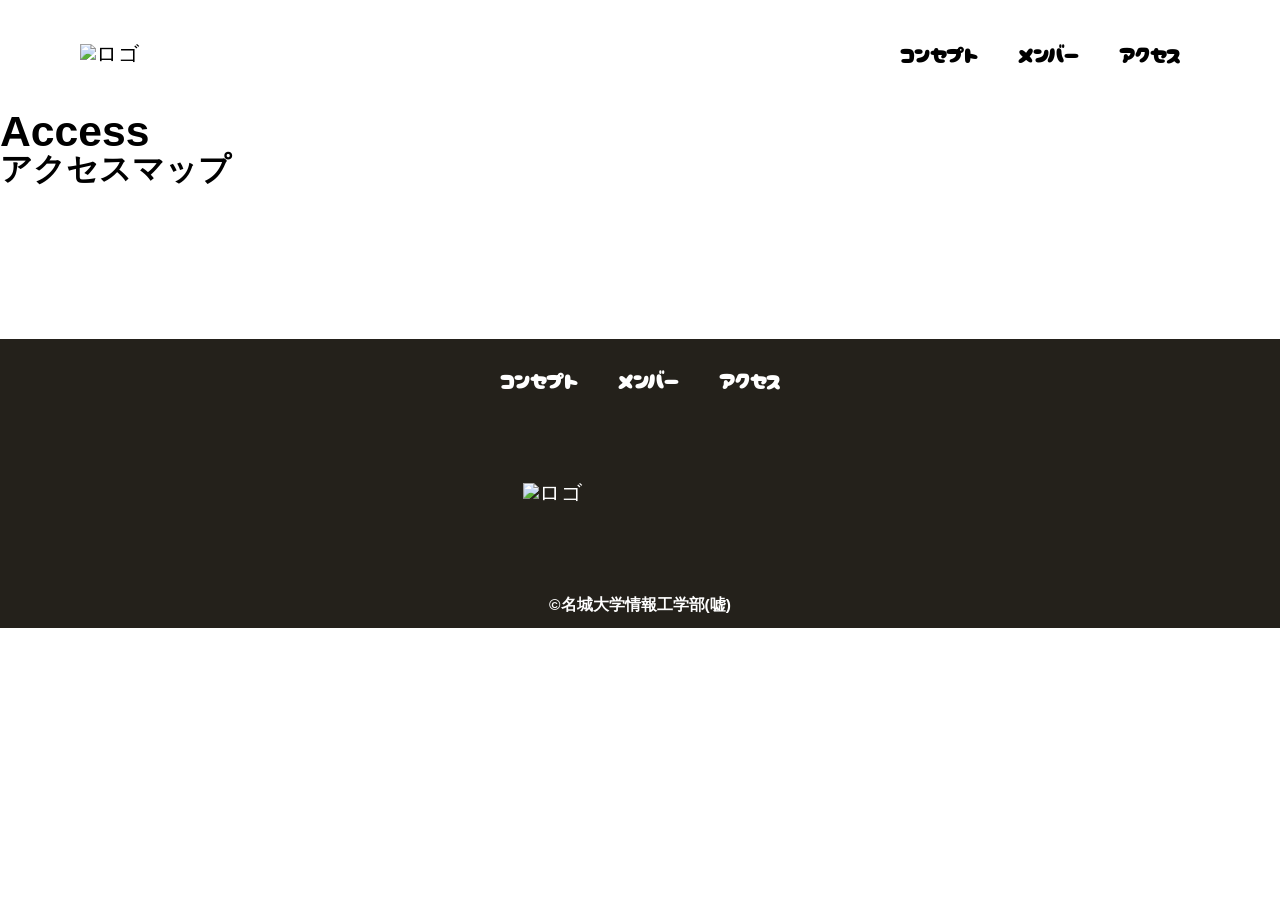
==== access.html @ 7e902796 "授業でやったところまで" ====
<!DOCTYPE html>
<html>
    <head>
        <meta charset="UTF-8">
        <title>名城大学情報工学部へのアクセス</title>
        <meta name="description" content="アクセス">
        <meta name="viewport" content="width=device-width">
        <script src="https://ajax.googleapis.com/ajax/libs/jquery/1.11.0/jquery.min.js"></script>
        <script src="js/script.js"></script>
        <link href="css/common.css" rel="stylesheet">
        <link href="css/access.css" rel="stylesheet">
        <link rel="preconnect" href="https://fonts.googleapis.com">
        <link rel="preconnect" href="https://fonts.gstatic.com" crossorigin>
        <link href="https://fonts.googleapis.com/css2?family=Cherry+Bomb+One&display=swap" rel="stylesheet">    
    </head>
    <body>
        <header class="header">
            <div class="header-inner">
                <a class="header-logo" href="index.html">
                    <img src="images/common/logo.png" alt="ロゴ">
                </a>
                <button class="toggle-menu-button"></button>
                <div class="header-site-menu">
                    <nav class="site-menu">
                        <ul>
                            <li><a href="concept.html">コンセプト</a></li>
                            <li><a href="members.html">メンバー</a></li>
                            <li><a href="access.html">アクセス</a></li>
                        </ul>
                    </nav>
                </div>
            </div>
        </header>
        <main class="main">
            <div class="title">
                <h1>Access</h1>
            </div>
            <div class="map">
                <h2>アクセスマップ</h2>
                <iframe src="https://www.google.com/maps/embed?pb=!1m18!1m12!1m3!1d1115.2360323906423!2d136.9784476069544!3d35.135117376735!2m3!1f0!2f0!3f0!3m2!1i1024!2i768!4f13.1!3m3!1m2!1s0x60037ad5058b80ef%3A0xead84a215623ada8!2z44CSNDY4LTAwNzMg5oSb55-l55yM5ZCN5Y-k5bGL5biC5aSp55m95Yy65aGp6Yec5Y-j77yR5LiB55uu77yU77yR77yR!5e1!3m2!1sja!2sjp!4v1750660671871!5m2!1sja!2sjp" style="border:0;" allowfullscreen="" loading="lazy" referrerpolicy="no-referrer-when-downgrade"></iframe>
            </div>
        </main>
        <footer class="footer">
            <nav class="site-menu">
                <ul>
                    <li><a href="concept.html">コンセプト</a></li>
                    <li><a href="members.html">メンバー</a></li>
                    <li><a href="access.html">アクセス</a></li>
                </ul>
            </nav>
            <a class="footer-logo" href="index.html">
                <img src="images/common/logo_footer.png" alt="ロゴ">
            </a>
            <p class="copyright"><small>&copy;名城大学情報工学部(嘘)</small></p>
        </footer>
    </body>
</html>
---- css/common.css ----
@charset "utf-8";

*,
::before,
::after {
    padding: 0;
    margin: 0;
    box-sizing: border-box;
}

ul, ol {
    list-style: none;
}

a {
    color: inherit;
    text-decoration: none;
}

body {
    font-family: sans-serif;
    font-size: 16pt;
    color: #000000;
    line-height: 1;
    background-color: #ffffff;
}

img {
    max-width: 100%;
}

.header-inner {
    max-width: 1200px;
    height: 110px;
    margin-left: auto;
    margin-right: auto;
    padding-left: 40px;
    padding-right: 40px;
    display: flex;
    justify-content: space-between;
    align-items: center;
}

.toggle-menu-button {
    display: none;
}

.header-logo {
    display: block;
    width: 170px;
}

.site-menu ul {
    display: flex;
}

.site-menu ul li {
    margin-left: 20px;
    margin-right: 20px;
}

.site-menu ul li a {
    font-family: 'Cherry Bomb One', cursive;
}

@media (max-width: 800px) {
    .site-menu ul {
        display: block;
        text-align: center;
    }

    .site-menu li {
        margin-top: 20px;
    }

    .header {
        position: fixed;
        top: 0;
        left: 0;
        right: 0;
        background-color: #ffffff;
        height: 50px;
        z-index: 10;
        box-shadow: 0 3px 6px rgba(0, 0, 0, 0.1);
    }

    .header-inner {
        padding-left: 20px;
        padding-right: 20px;
        height: 100%;
        position: relative;
    }

    .header-site-menu {
        position: absolute;
        top: 100%;
        left: 0;
        right: 0;
        color: #ffffff;
        background-color: #736e62;
        padding-top: 30px;
        padding-bottom: 50px;
        display: none;
    }

    .header-site-menu.is-show {
        display: block;
    }

    .header-logo {
        width: 100px;
    }

    .main {
        padding-top: 50px;;
    }

    .footer-logo {
        margin-top: 60px;
    }

    .copyright {
        margin-top: 50px;
    }

    .toggle-menu-button {
        display: block;
        width: 44px;
        height: 34px;
        background-image: url(../images/common/icon-menu.png);
        background-size: 50%;
        background-position: center;
        background-repeat: no-repeat;
        background-color: transparent;
        border: none;
        border-radius: 0;
        outline: none;
    }
}

.footer {
    color: #ffffff;
    background-color: #24211b;
    padding-top: 30px;
    padding-bottom: 15px;
    display: flex;
    flex-direction: column;
    align-items: center;
}

.footer-logo {
    display: block;
    width: 235px;
    margin-top: 90px;
}

.copyright {
    font-size: 14pt;
    font-weight: bold;
    margin-top: 90px;
}

@media (max-width: 800px) {
    .site-menu ul {
        display: block;
        text-align: center;
    }

    .site-menu li {
        margin-top: 20px;
    }

    .header {
        position: fixed;
        top: 0;
        left: 0;
        right: 0;
        background-color: #ffffff;
        height: 50px;
        z-index: 10;
        box-shadow: 0 3px 6px rgba(0, 0, 0, 0.1);
    }

    .header-inner {
        padding-left: 20px;
        padding-right: 20px;
        height: 100%;
    }

    .header-logo {
        width: 100px;
    }

    .main {
        padding-top: 50px;
    }

    .footer-logo {
        margin-top: 60px;
    }

    .copyright {
        margin-top: 50px;
    }
}
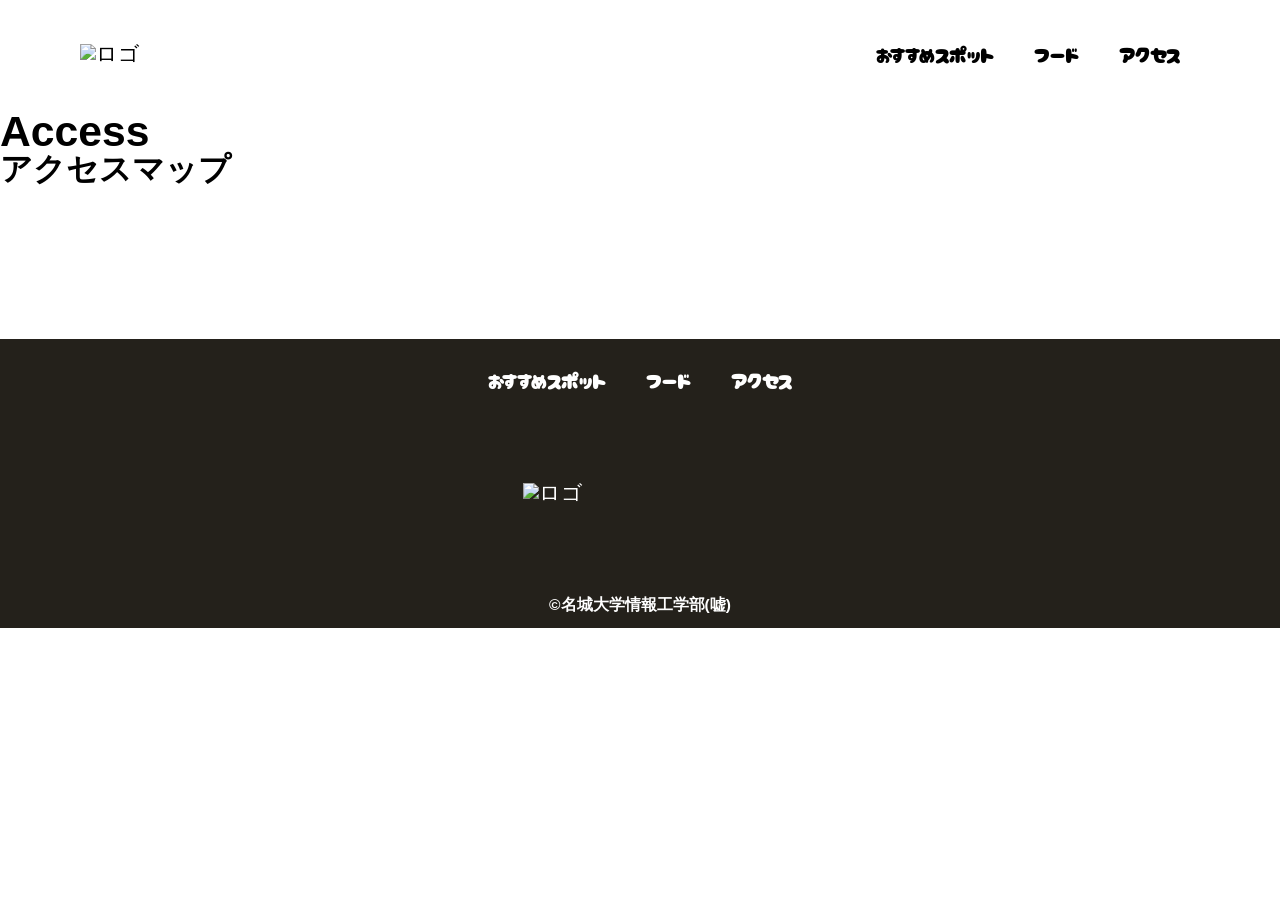
==== commit 78d60142: "天白キャンパスから香嵐渓へ" ====
--- a/access.html
+++ b/access.html
@@ -2,7 +2,7 @@
 <html>
     <head>
         <meta charset="UTF-8">
-        <title>名城大学情報工学部へのアクセス</title>
+        <title>香嵐渓へのアクセス</title>
         <meta name="description" content="アクセス">
         <meta name="viewport" content="width=device-width">
         <script src="https://ajax.googleapis.com/ajax/libs/jquery/1.11.0/jquery.min.js"></script>
@@ -23,8 +23,8 @@
                 <div class="header-site-menu">
                     <nav class="site-menu">
                         <ul>
-                            <li><a href="concept.html">コンセプト</a></li>
-                            <li><a href="members.html">メンバー</a></li>
+                            <li><a href="concept.html">おすすめスポット</a></li>
+                            <li><a href="members.html">フード</a></li>
                             <li><a href="access.html">アクセス</a></li>
                         </ul>
                     </nav>
@@ -37,14 +37,20 @@
             </div>
             <div class="map">
                 <h2>アクセスマップ</h2>
-                <iframe src="https://www.google.com/maps/embed?pb=!1m18!1m12!1m3!1d1115.2360323906423!2d136.9784476069544!3d35.135117376735!2m3!1f0!2f0!3f0!3m2!1i1024!2i768!4f13.1!3m3!1m2!1s0x60037ad5058b80ef%3A0xead84a215623ada8!2z44CSNDY4LTAwNzMg5oSb55-l55yM5ZCN5Y-k5bGL5biC5aSp55m95Yy65aGp6Yec5Y-j77yR5LiB55uu77yU77yR77yR!5e1!3m2!1sja!2sjp!4v1750660671871!5m2!1sja!2sjp" style="border:0;" allowfullscreen="" loading="lazy" referrerpolicy="no-referrer-when-downgrade"></iframe>
+                <iframe
+                src="https://www.google.com/maps?q=香嵐渓,愛知県豊田市&output=embed"
+                style="border:0;"
+                allowfullscreen=""
+                loading="lazy"
+                referrerpolicy="no-referrer-when-downgrade">
+</iframe>
             </div>
         </main>
         <footer class="footer">
             <nav class="site-menu">
                 <ul>
-                    <li><a href="concept.html">コンセプト</a></li>
-                    <li><a href="members.html">メンバー</a></li>
+                    <li><a href="concept.html">おすすめスポット</a></li>
+                    <li><a href="members.html">フード</a></li>
                     <li><a href="access.html">アクセス</a></li>
                 </ul>
             </nav>
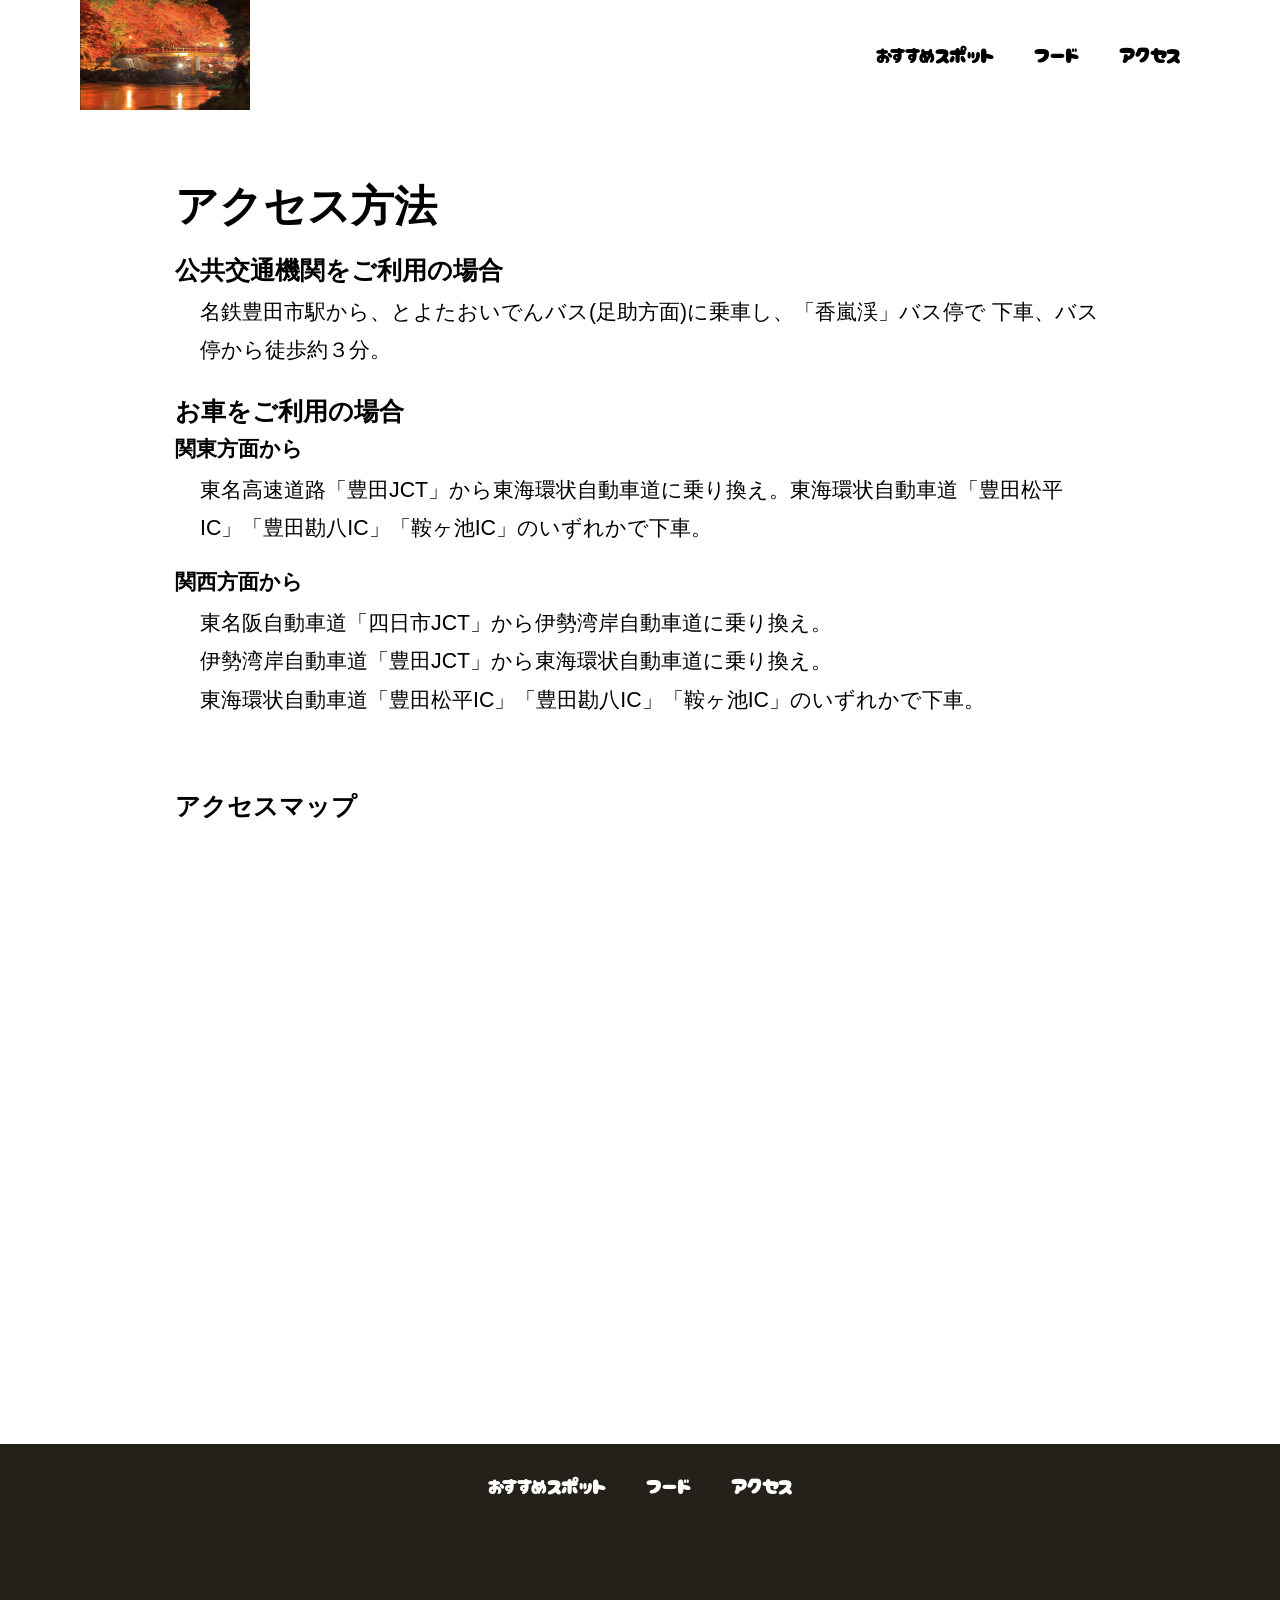
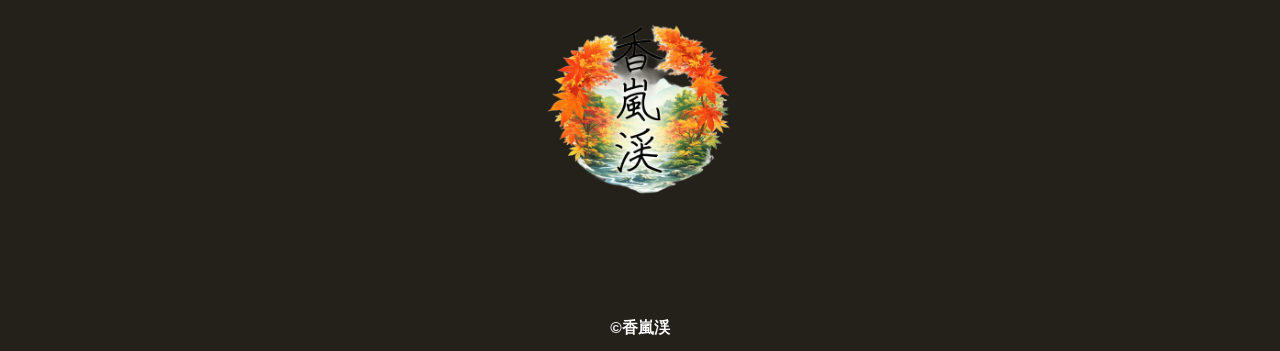
==== commit 89d871de: "food_1" ====
--- a/access.html
+++ b/access.html
@@ -33,10 +33,29 @@
         </header>
         <main class="main">
             <div class="title">
-                <h1>Access</h1>
+                <h1>アクセス方法</h1>
+                <h3>公共交通機関をご利用の場合</h3>
+                <ul>
+                    <li>名鉄豊田市駅から、とよたおいでんバス(足助方面)に乗車し、「香嵐渓」バス停で
+                    下車、バス停から徒歩約３分。</li>
+                </ul>
+
+                <h3>お車をご利用の場合</h3>
+                <h4>関東方面から</h4>
+                <ul>
+                    <li>東名高速道路「豊田JCT」から東海環状自動車道に乗り換え。東海環状自動車道「豊田松平IC」「豊田勘八IC」「鞍ヶ池IC」のいずれかで下車。</li>
+                </ul>
+
+                <h4>関西方面から</h4>
+                <ul>
+                    <li>東名阪自動車道「四日市JCT」から伊勢湾岸自動車道に乗り換え。</li>
+                    <li>伊勢湾岸自動車道「豊田JCT」から東海環状自動車道に乗り換え。</li>
+                    <li>東海環状自動車道「豊田松平IC」「豊田勘八IC」「鞍ヶ池IC」のいずれかで下車。</li>
+                </ul>
             </div>
+
             <div class="map">
-                <h2>アクセスマップ</h2>
+                <h3>アクセスマップ</h3>
                 <iframe
                 src="https://www.google.com/maps?q=香嵐渓,愛知県豊田市&output=embed"
                 style="border:0;"
@@ -57,7 +76,7 @@
             <a class="footer-logo" href="index.html">
                 <img src="images/common/logo_footer.png" alt="ロゴ">
             </a>
-            <p class="copyright"><small>&copy;名城大学情報工学部(嘘)</small></p>
+            <p class="copyright"><small>&copy;香嵐渓</small></p>
         </footer>
     </body>
 </html>
--- a/css/access.css
+++ b/css/access.css
@@ -0,0 +1,36 @@
+.title {
+    width: 930px;
+    max-width: 90%;
+    margin-top: 75px;
+    margin-left: auto;
+    margin-right: auto;
+
+}
+
+.map {
+    width: 930px;
+    max-width: 90%;
+    margin-top: 75px;
+    margin-left: auto;
+    margin-right: auto;
+}
+
+.map iframe {
+    display: block;
+    width: 100%;
+    height: 600px;
+    margin-top: 25px;
+}
+
+.title ul {
+    margin: 10px 0 25px 25px;
+    line-height: 1.8;
+}
+
+.title h3 {
+    margin-top: 30px;
+}
+
+.title h4 {
+    margin: 15px 0 10px;
+}
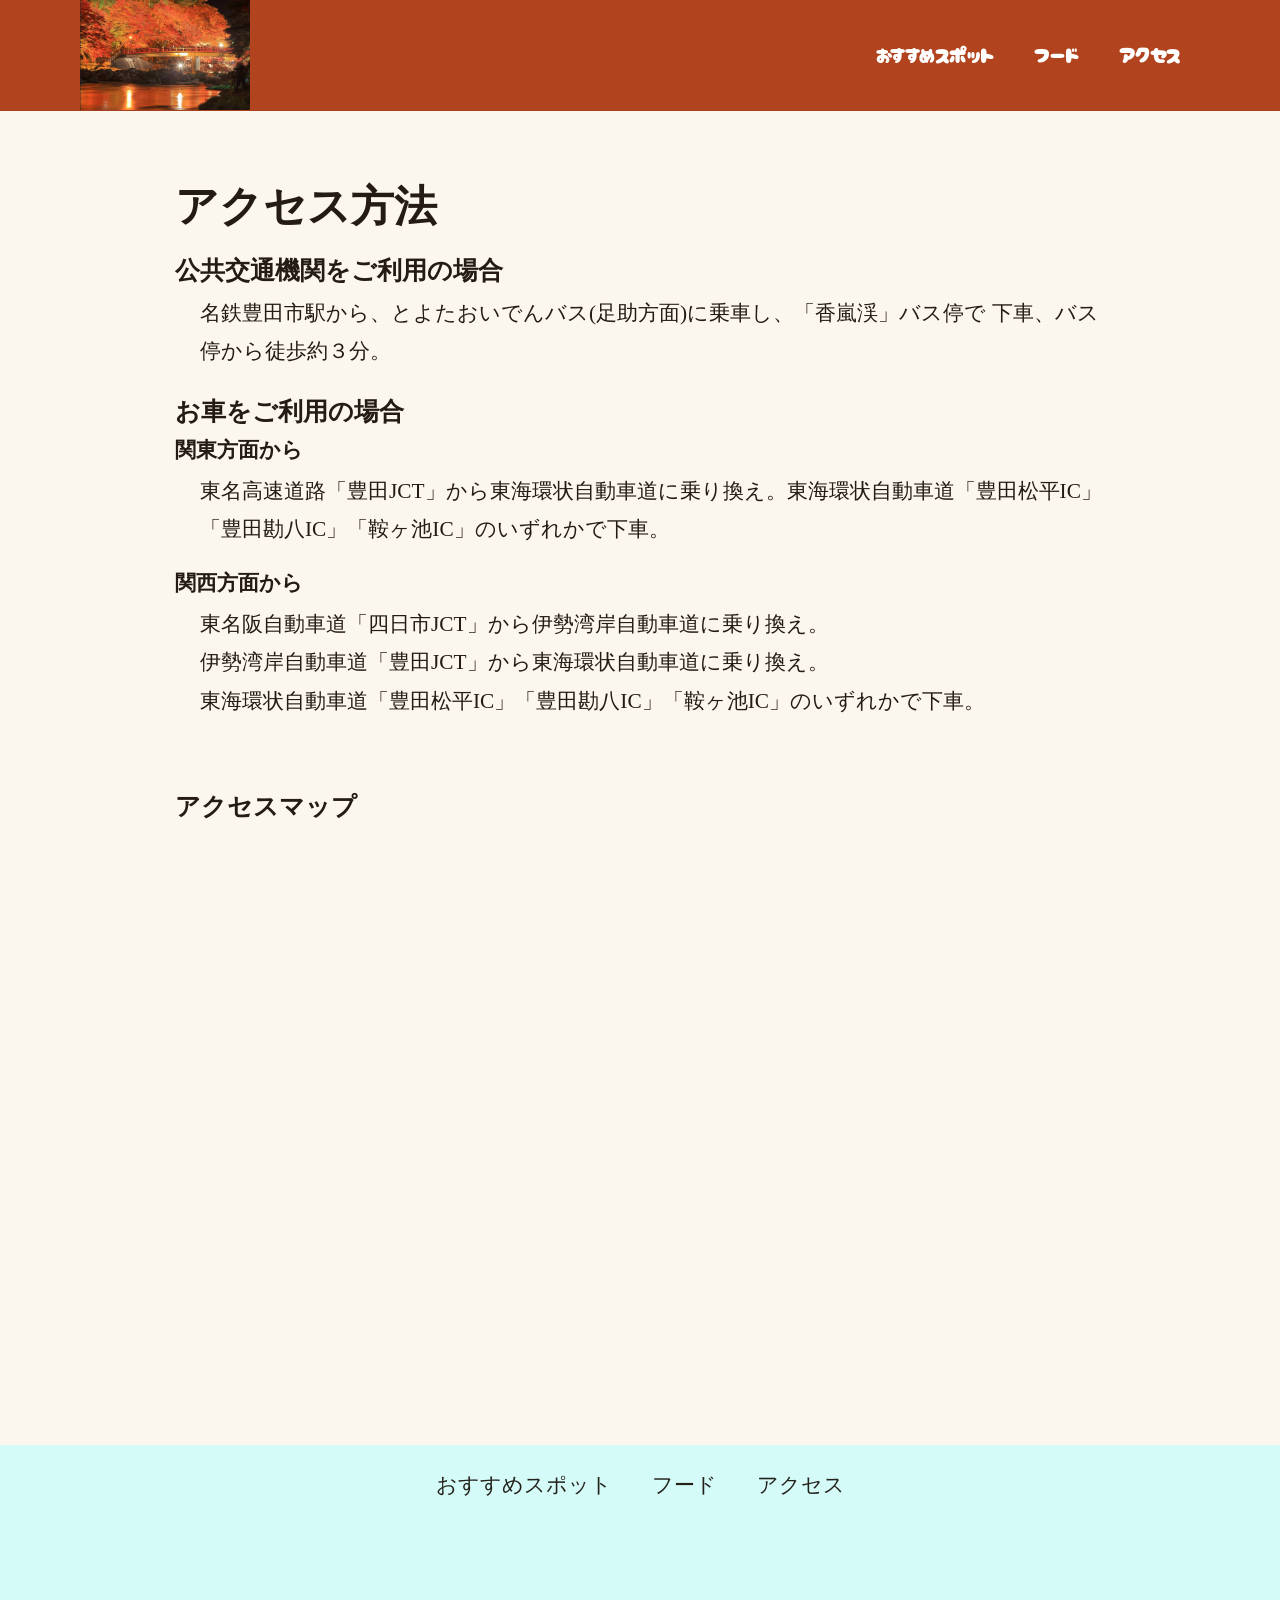
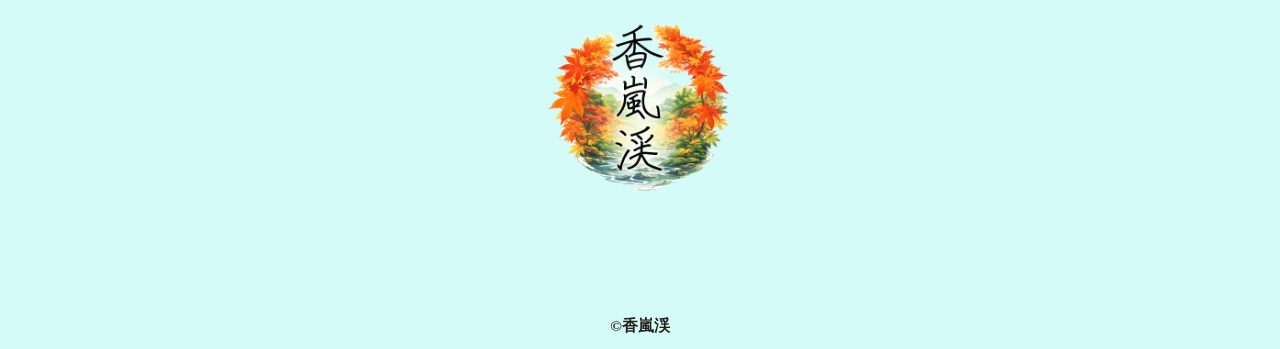
==== commit c7f18106: "indexの変更とファイル、フォルダ名の修正" ====
--- a/access.html
+++ b/access.html
@@ -23,8 +23,8 @@
                 <div class="header-site-menu">
                     <nav class="site-menu">
                         <ul>
-                            <li><a href="concept.html">おすすめスポット</a></li>
-                            <li><a href="members.html">フード</a></li>
+                            <li><a href="spot.html">おすすめスポット</a></li>
+                            <li><a href="food.html">フード</a></li>
                             <li><a href="access.html">アクセス</a></li>
                         </ul>
                     </nav>
@@ -68,8 +68,8 @@
         <footer class="footer">
             <nav class="site-menu">
                 <ul>
-                    <li><a href="concept.html">おすすめスポット</a></li>
-                    <li><a href="members.html">フード</a></li>
+                    <li><a href="spot.html">おすすめスポット</a></li>
+                    <li><a href="food.html">フード</a></li>
                     <li><a href="access.html">アクセス</a></li>
                 </ul>
             </nav>
@@ -79,4 +79,4 @@
             <p class="copyright"><small>&copy;香嵐渓</small></p>
         </footer>
     </body>
-</html>+</html>
--- a/css/common.css
+++ b/css/common.css
@@ -1,4 +1,58 @@
 @charset "utf-8";
+
+:root {
+    --ink: #241b14;
+    --paper: #fbf6ee;
+    --maple: #b1441e;
+    --maple-deep: #7a2c12;
+    --mist: #d4fbf8;
+    --gold: #c98a2c;
+}
+
+nav.floating {
+    position: absolute;
+    top: 100px;
+    left: 50px;
+    background-color: #d0d0d0;
+}
+
+.first-view {
+    height: calc(100vh - 110px);
+    background-image: url(../images/index/bg_main.jpg);
+    background-repeat: no-repeat;
+    background-position: center center;
+    background-size: cover;
+    display: flex;
+    align-items: center;
+}
+
+.first-view-text {
+    width: 100%;
+    max-width: 1200px;
+    margin-left: auto;
+    margin-right: auto;
+    padding-left: 40px;
+    padding-bottom: 80px;
+    color: #ffffff;
+    font-weight: bold;
+    text-shadow: 1px 1px 10px #4b2c14;
+}
+
+.first-view-text h1 {
+    font-family: "Montserrat", sans-serif;
+    font-size: 56px;
+    line-height: 72px;
+}
+
+.first-view-text p {
+    font-size: 18px;
+    margin-top: 20px;
+}
+
+.lead {
+    max-width: 1200px;
+    margin: 60px auto;
+}
 
 *,
 ::before,
@@ -17,16 +71,30 @@
     text-decoration: none;
 }
 
+/* 日本語フォントを本文に適用 */
 body {
-    font-family: sans-serif;
+    font-family: 'Noto Serif JP', serif;
     font-size: 16pt;
-    color: #000000;
+    color: var(--ink);
     line-height: 1;
-    background-color: #ffffff;
+    background-color: var(--paper);
+}
+
+/* タイトルは Cherry Bomb One + 日本語フォント */
+.first-view-text h1 {
+    font-family: 'Cherry Bomb One', 'Noto Serif JP', serif;
+    font-size: 56px;
+    line-height: 72px;
 }
 
 img {
     max-width: 100%;
+}
+
+/* ===== header（全ページ共通） ===== */
+.header {
+    background-color: var(--maple);
+    border-bottom: 1px solid rgba(36, 27, 20, 0.08);
 }
 
 .header-inner {
@@ -59,9 +127,16 @@
     margin-right: 20px;
 }
 
-.site-menu ul li a {
-    font-family: 'Cherry Bomb One', cursive;
-}
+.header .site-menu ul li a {
+    font-family: 'Cherry Bomb One', 'Noto Serif JP', serif;
+    font-weight: 400;
+    color: #ffffff;
+}
+
+.header .site-menu ul li a:hover {
+    color: var(--mist);
+}
+
 
 @media (max-width: 800px) {
     .site-menu ul {
@@ -78,7 +153,7 @@
         top: 0;
         left: 0;
         right: 0;
-        background-color: #ffffff;
+        background-color: var(--maple);
         height: 50px;
         z-index: 10;
         box-shadow: 0 3px 6px rgba(0, 0, 0, 0.1);
@@ -97,7 +172,7 @@
         left: 0;
         right: 0;
         color: #ffffff;
-        background-color: #736e62;
+        background-color: var(--maple-deep);
         padding-top: 30px;
         padding-bottom: 50px;
         display: none;
@@ -112,7 +187,7 @@
     }
 
     .main {
-        padding-top: 50px;;
+        padding-top: 50px;
     }
 
     .footer-logo {
@@ -138,9 +213,10 @@
     }
 }
 
+/* ===== footer（全ページ共通） ===== */
 .footer {
-    color: #ffffff;
-    background-color: #24211b;
+    color: #24211b;
+    background-color: var(--mist);
     padding-top: 30px;
     padding-bottom: 15px;
     display: flex;
@@ -159,47 +235,3 @@
     font-weight: bold;
     margin-top: 90px;
 }
-
-@media (max-width: 800px) {
-    .site-menu ul {
-        display: block;
-        text-align: center;
-    }
-
-    .site-menu li {
-        margin-top: 20px;
-    }
-
-    .header {
-        position: fixed;
-        top: 0;
-        left: 0;
-        right: 0;
-        background-color: #ffffff;
-        height: 50px;
-        z-index: 10;
-        box-shadow: 0 3px 6px rgba(0, 0, 0, 0.1);
-    }
-
-    .header-inner {
-        padding-left: 20px;
-        padding-right: 20px;
-        height: 100%;
-    }
-
-    .header-logo {
-        width: 100px;
-    }
-
-    .main {
-        padding-top: 50px;
-    }
-
-    .footer-logo {
-        margin-top: 60px;
-    }
-
-    .copyright {
-        margin-top: 50px;
-    }
-}
--- a/css/access.css
+++ b/css/access.css
@@ -33,4 +33,4 @@
 
 .title h4 {
     margin: 15px 0 10px;
-}+}
